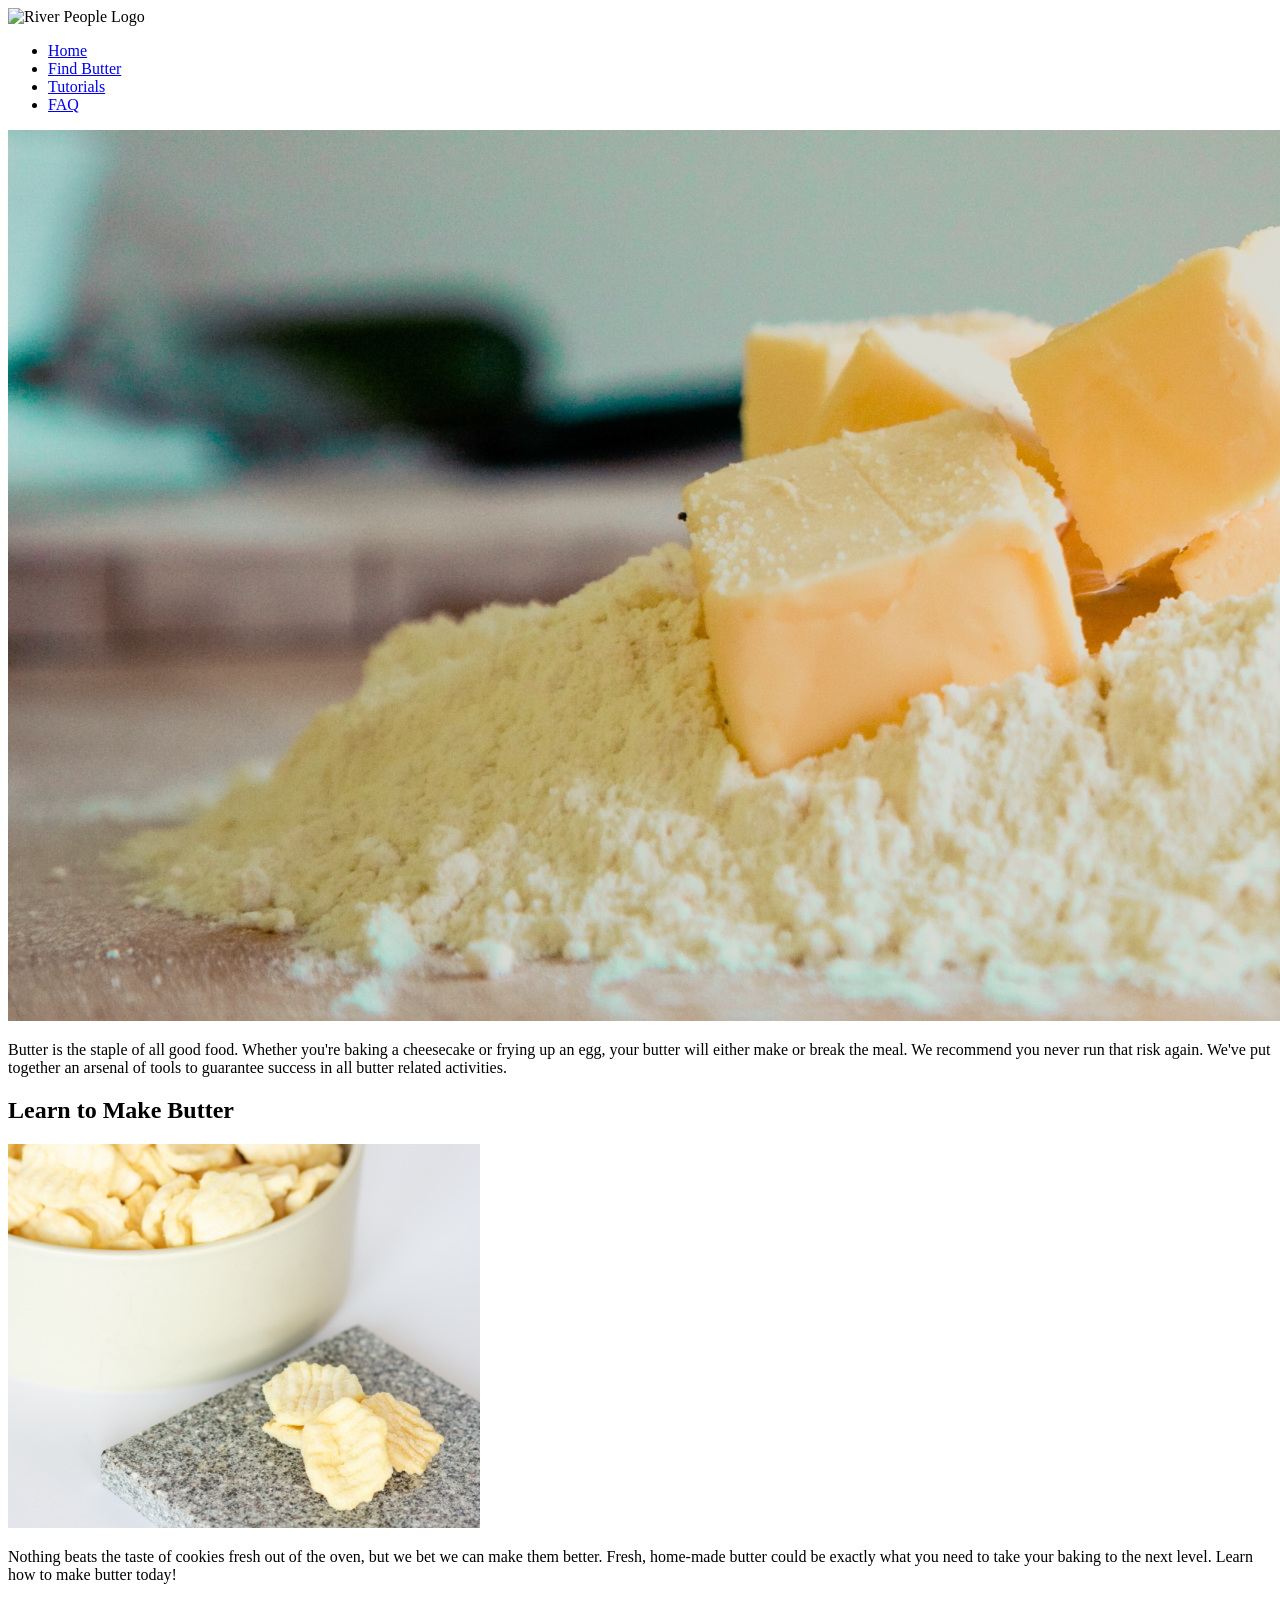
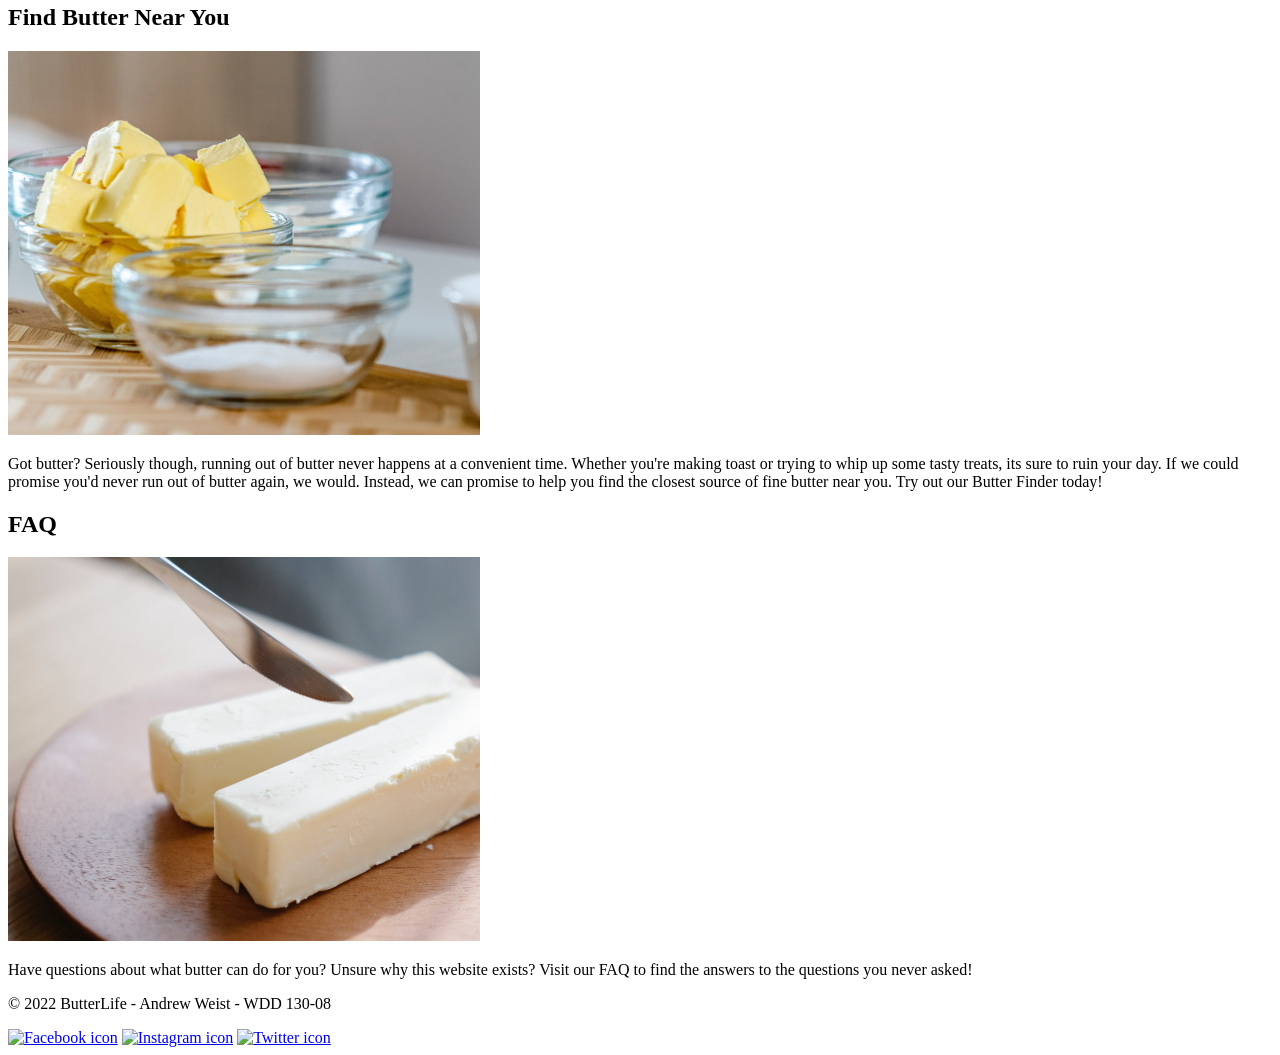
==== index.html @ 4421dde0 "HTML for main pages" ====
<!DOCTYPE html>
<html lang="en">
  <head>
    <title>ButterLife | Home</title>
    <meta charset="utf-8" />
    <meta name="viewport" content="width=device-width, initial-scale=1" />
    <!--<link rel="stylesheet" href="styles.css" />-->
  </head>

  <body>
    <div id="content">
      <header>
        <div class="logo-box">
          <img class="logo" src="Images/logo.svg" alt="River People Logo" />
        </div>
        <nav>
          <ul>
            <li><a href="index.html">Home</a></li>
            <li><a href="butter-tool.html">Find Butter</a></li>
            <li><a href="tutorials.html">Tutorials</a></li>
            <li><a href="faq.html">FAQ</a></li>
          </ul>
        </nav>
      </header>
      <main>
        <div class="banner">
          <img
            src="images/butter-baking-1.jpg"
            alt="Slices of butter on top of flour"
          />
        </div>
        <div class="home-grid">
          <p class="home-para-1">
            Butter is the staple of all good food. Whether you're baking a
            cheesecake or frying up an egg, your butter will either make or
            break the meal. We recommend you never run that risk again. We've
            put together an arsenal of tools to guarantee success in all butter
            related activities.
          </p>
          <h2>Learn to Make Butter</h2>
          <img src="images/butter-curls-1.jpg" alt="Curls of butter in a bowl with a few on a granite piece" />
          <p>
            Nothing beats the taste of cookies fresh out of the oven, but we bet
            we can make them better. Fresh, home-made butter could be exactly
            what you need to take your baking to the next level. Learn how to
            make butter today!
          </p>
          <h2>Find Butter Near You</h2>
          <img src="images/butter-baking-3.jpg" alt="Butter in a bowl with another bowl with sugar in front" />
          <p>
            Got butter? Seriously though, running out of butter never happens at
            a convenient time. Whether you're making toast or trying to whip up
            some tasty treats, its sure to ruin your day. If we could promise
            you'd never run out of butter again, we would. Instead, we can
            promise to help you find the closest source of fine butter near you.
            Try out our Butter Finder today!
          </p>
          <h2>FAQ</h2>
          <img src="images/butter-2.jpg" alt="Sticks of butter with a butter knife above them." />
          <p>
            Have questions about what butter can do for you? Unsure why this
            website exists? Visit our FAQ to find the answers to the questions
            you never asked!
          </p>
        </div>
      </main>
      <footer>
        <div class="footer">
          <p id="copyright">© 2022 ButterLife - Andrew Weist - WDD 130-08</p>
          <div class="social">
            <a href="https://www.facebook.com"
              ><img
                class="socialIMG"
                src="Images/social-icons/facebook-blue.png"
                alt="Facebook icon"
            /></a>
            <a href="https://www.instagram.com"
              ><img
                class="socialIMG"
                src="Images/social-icons/instagram-color.png"
                alt="Instagram icon"
            /></a>
            <a href="https://www.twitter.com"
              ><img
                class="socialIMG"
                src="Images/social-icons/twitter-circle.png"
                alt="Twitter icon"
            /></a>
          </div>
        </div>
      </footer>
    </div>
  </body>
</html>
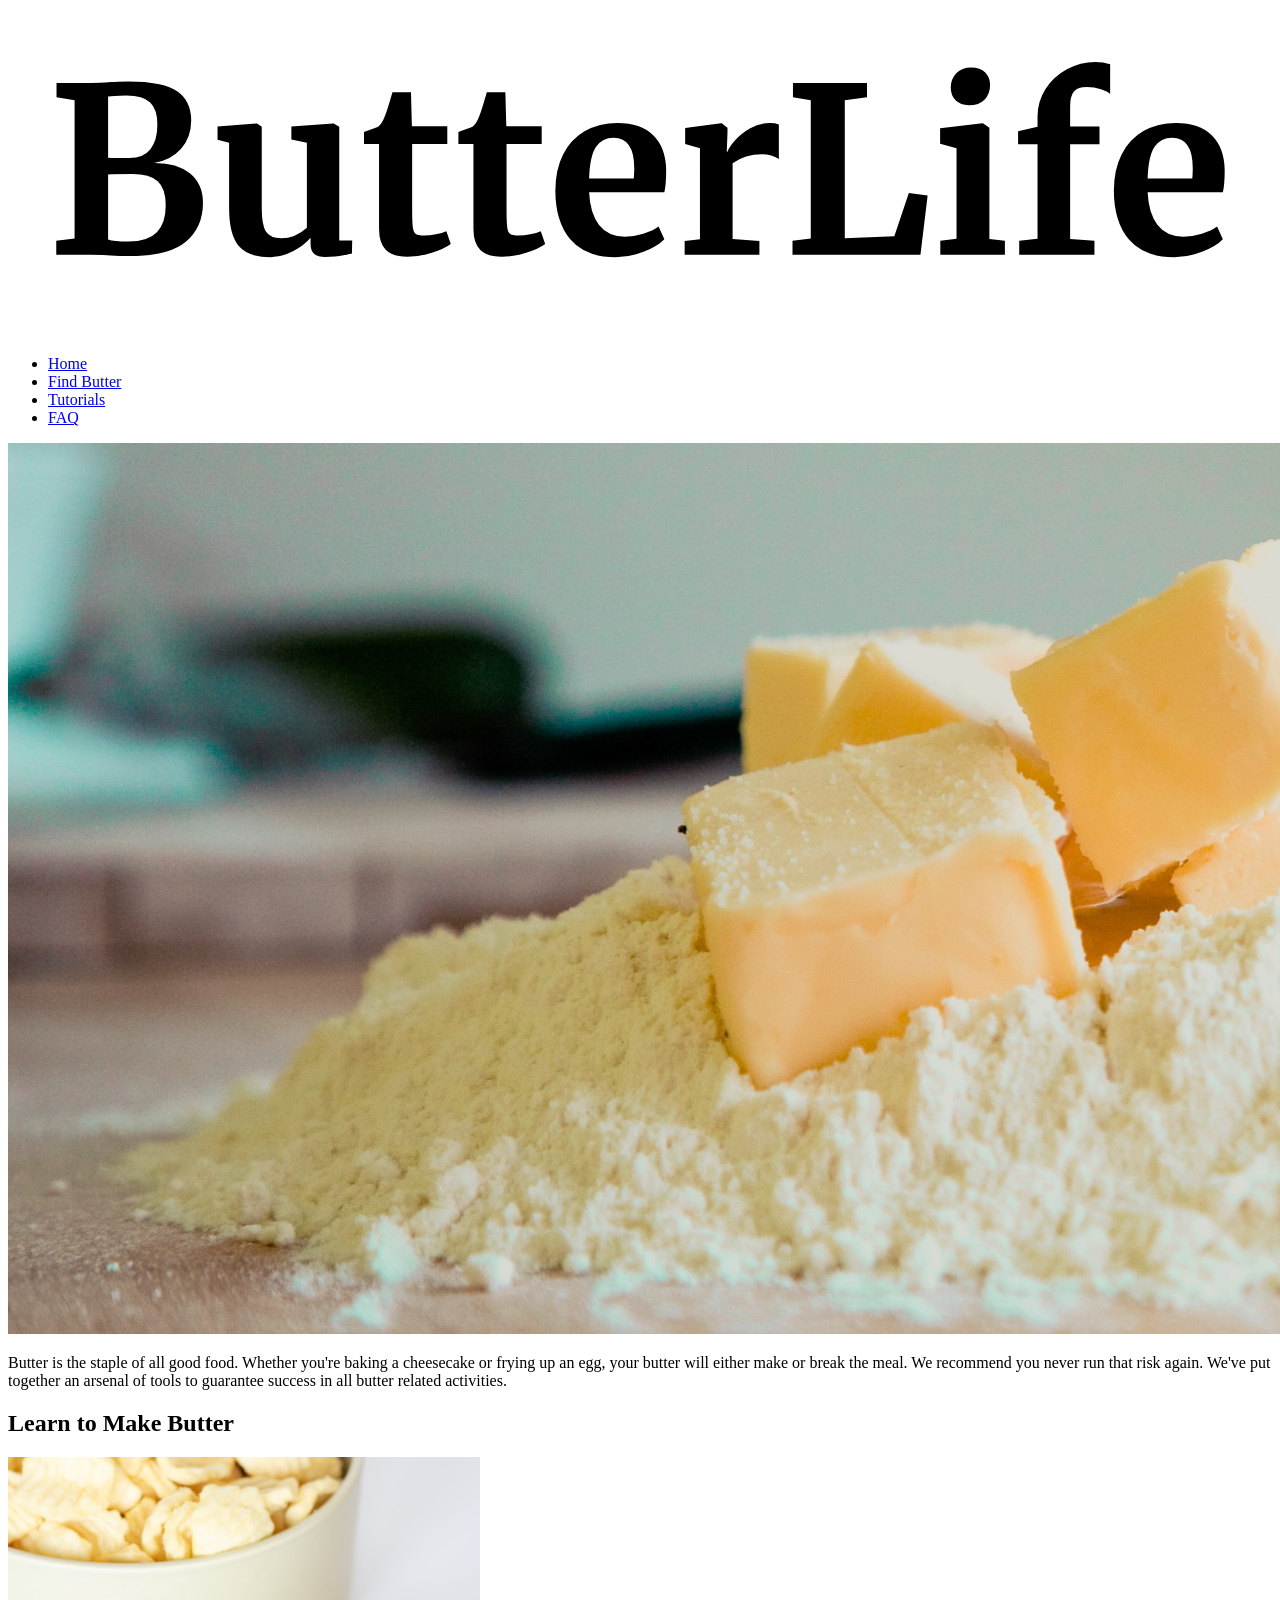
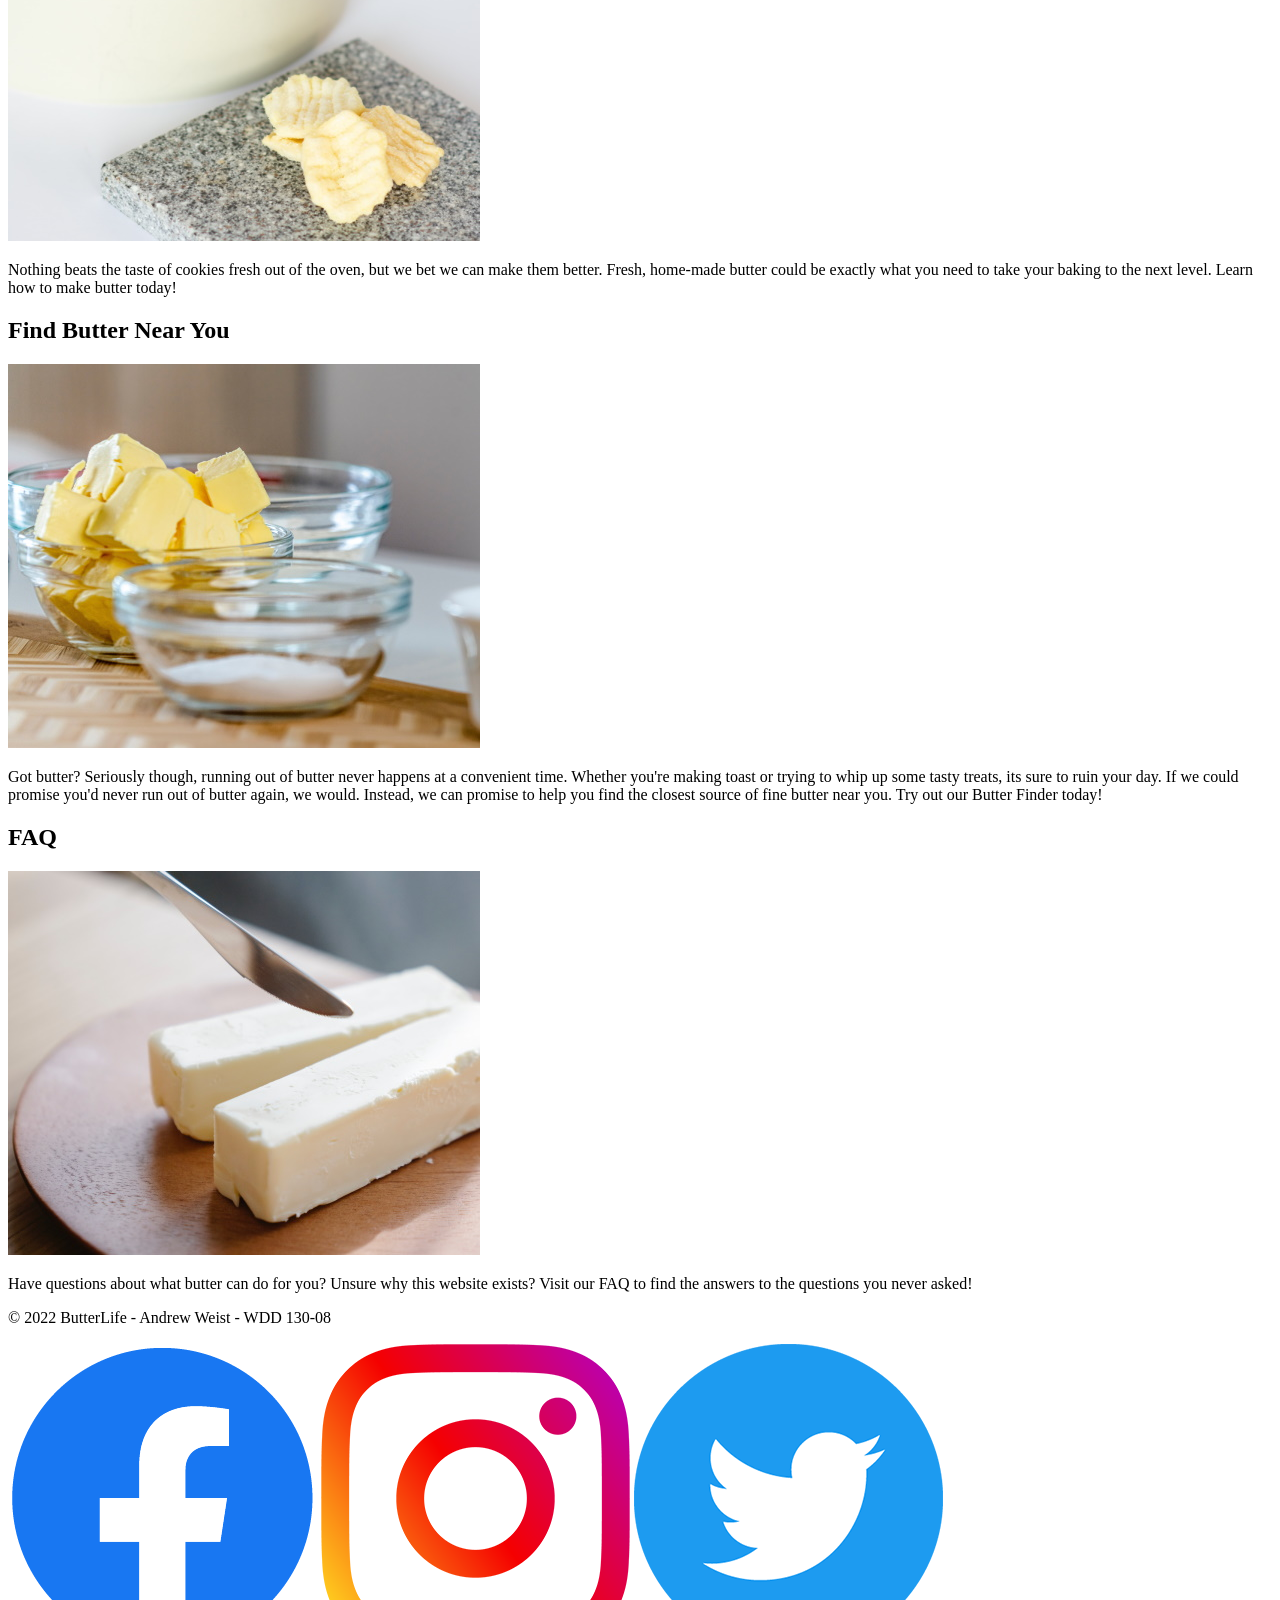
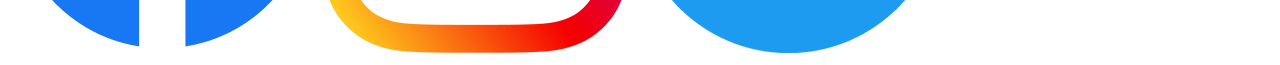
==== commit bcdd04fe: "fix images being caps" ====
--- a/index.html
+++ b/index.html
@@ -11,7 +11,7 @@
     <div id="content">
       <header>
         <div class="logo-box">
-          <img class="logo" src="Images/logo.svg" alt="River People Logo" />
+          <img class="logo" src="images/logo.svg" alt="River People Logo" />
         </div>
         <nav>
           <ul>
@@ -71,19 +71,19 @@
             <a href="https://www.facebook.com"
               ><img
                 class="socialIMG"
-                src="Images/social-icons/facebook-blue.png"
+                src="images/social-icons/facebook-blue.png"
                 alt="Facebook icon"
             /></a>
             <a href="https://www.instagram.com"
               ><img
                 class="socialIMG"
-                src="Images/social-icons/instagram-color.png"
+                src="images/social-icons/instagram-color.png"
                 alt="Instagram icon"
             /></a>
             <a href="https://www.twitter.com"
               ><img
                 class="socialIMG"
-                src="Images/social-icons/twitter-circle.png"
+                src="images/social-icons/twitter-circle.png"
                 alt="Twitter icon"
             /></a>
           </div>
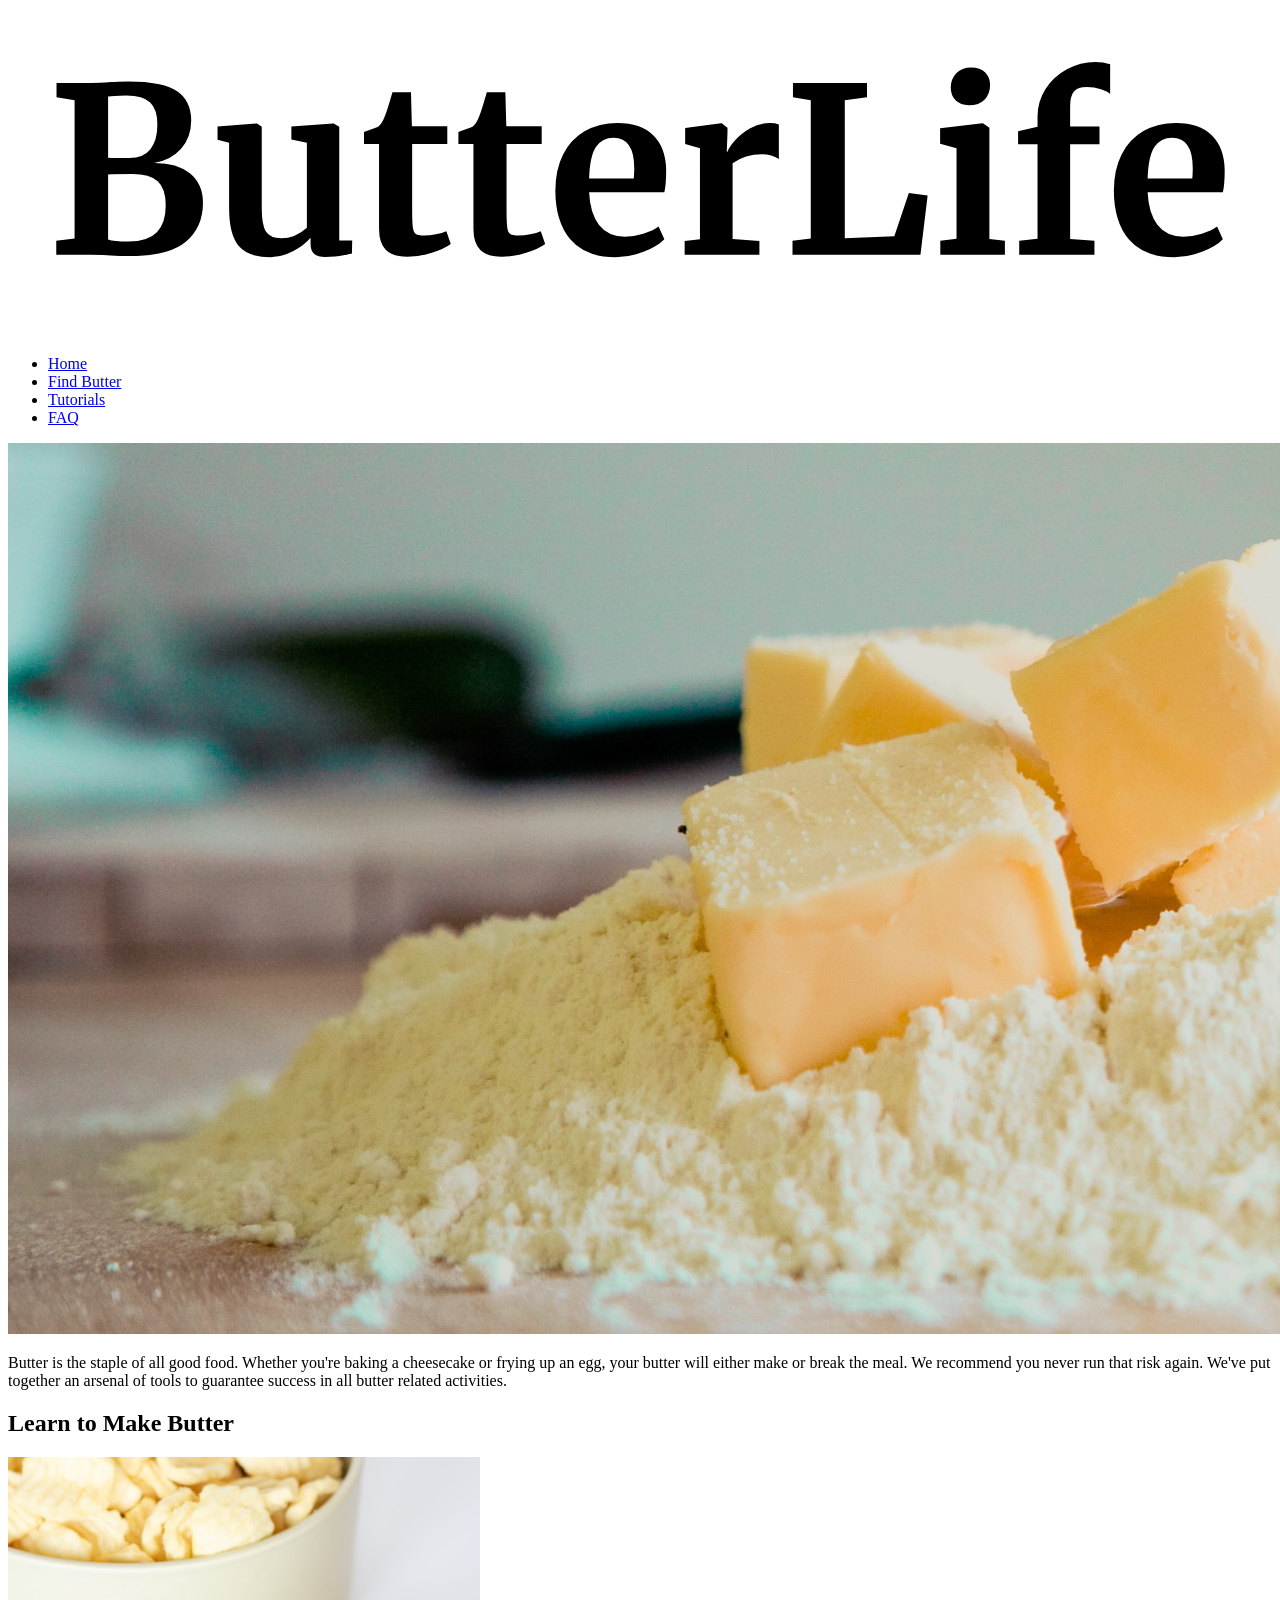
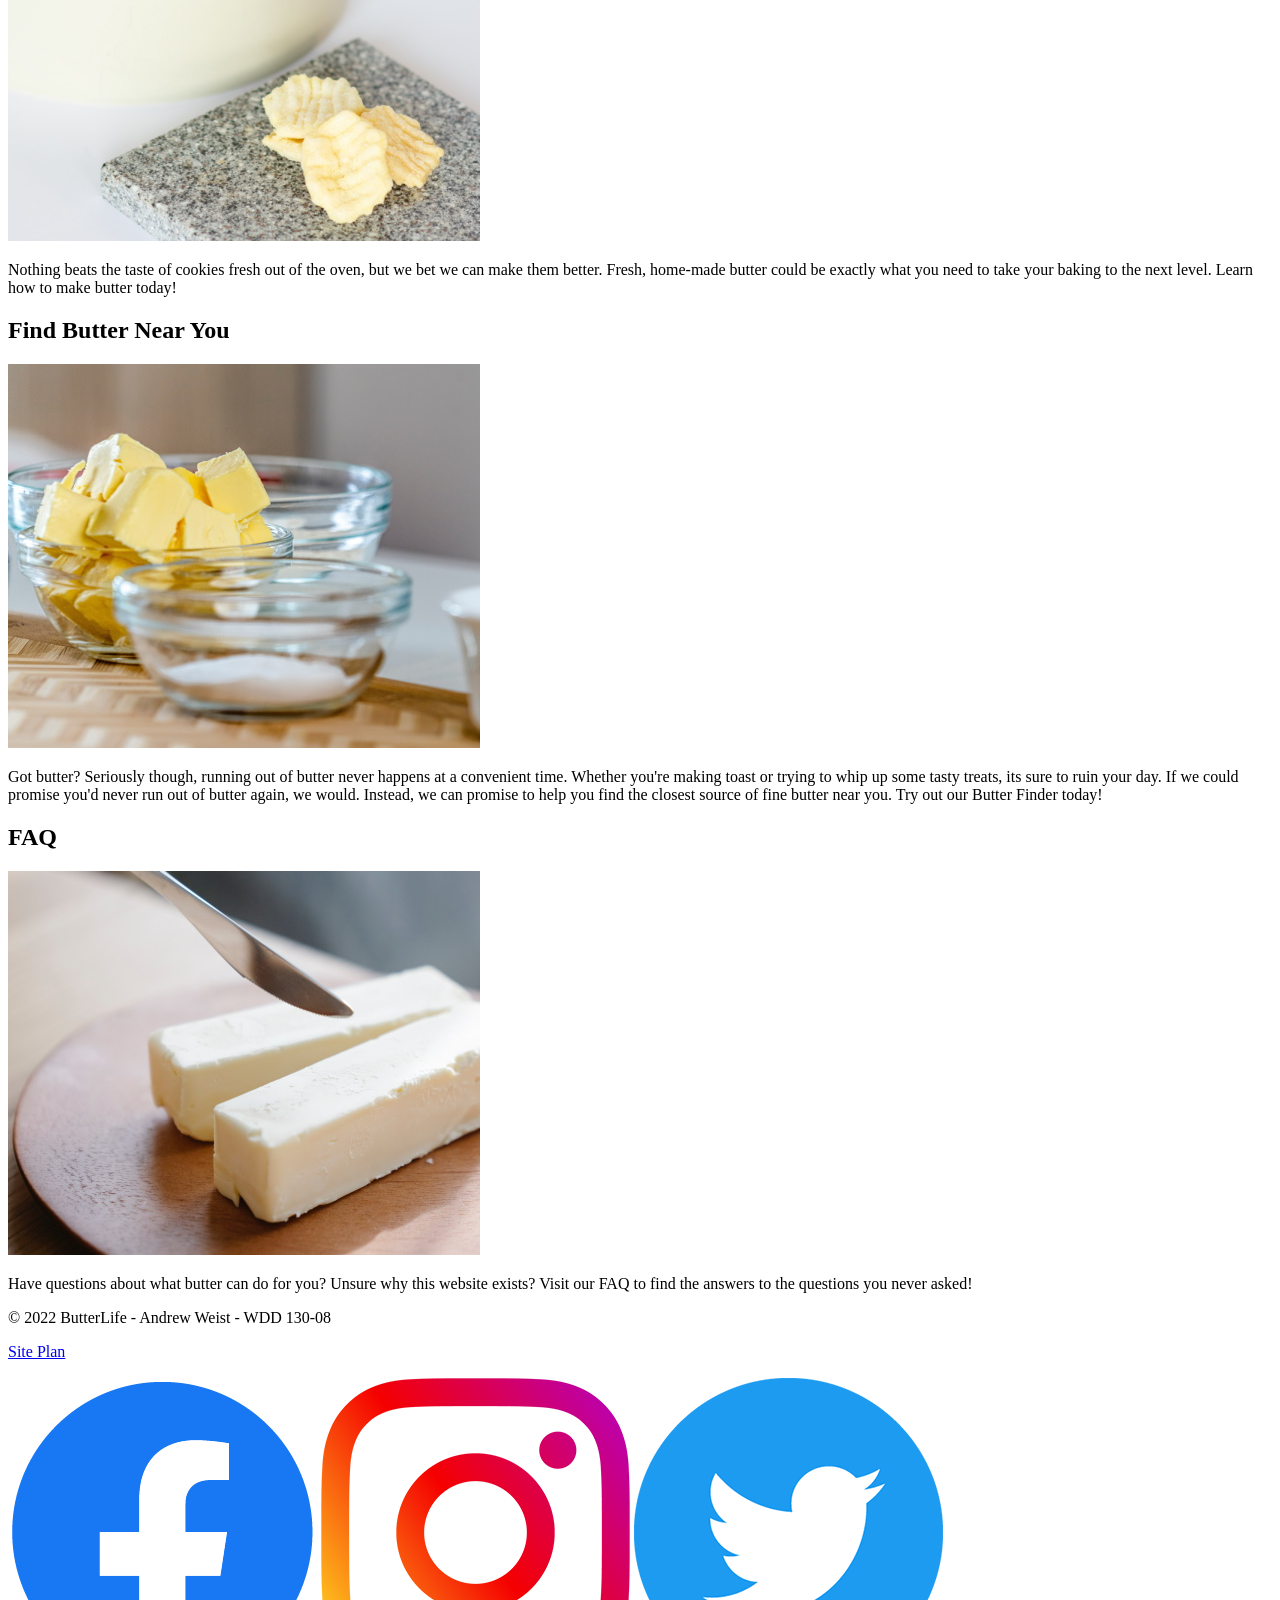
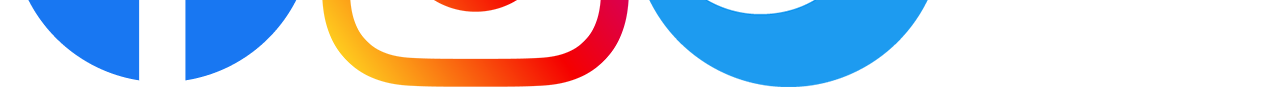
==== commit a8a9d21d: "Site plan link in home footer" ====
--- a/index.html
+++ b/index.html
@@ -67,6 +67,7 @@
       <footer>
         <div class="footer">
           <p id="copyright">© 2022 ButterLife - Andrew Weist - WDD 130-08</p>
+          <a href="site-plan.html"><p>Site Plan</p></a>
           <div class="social">
             <a href="https://www.facebook.com"
               ><img
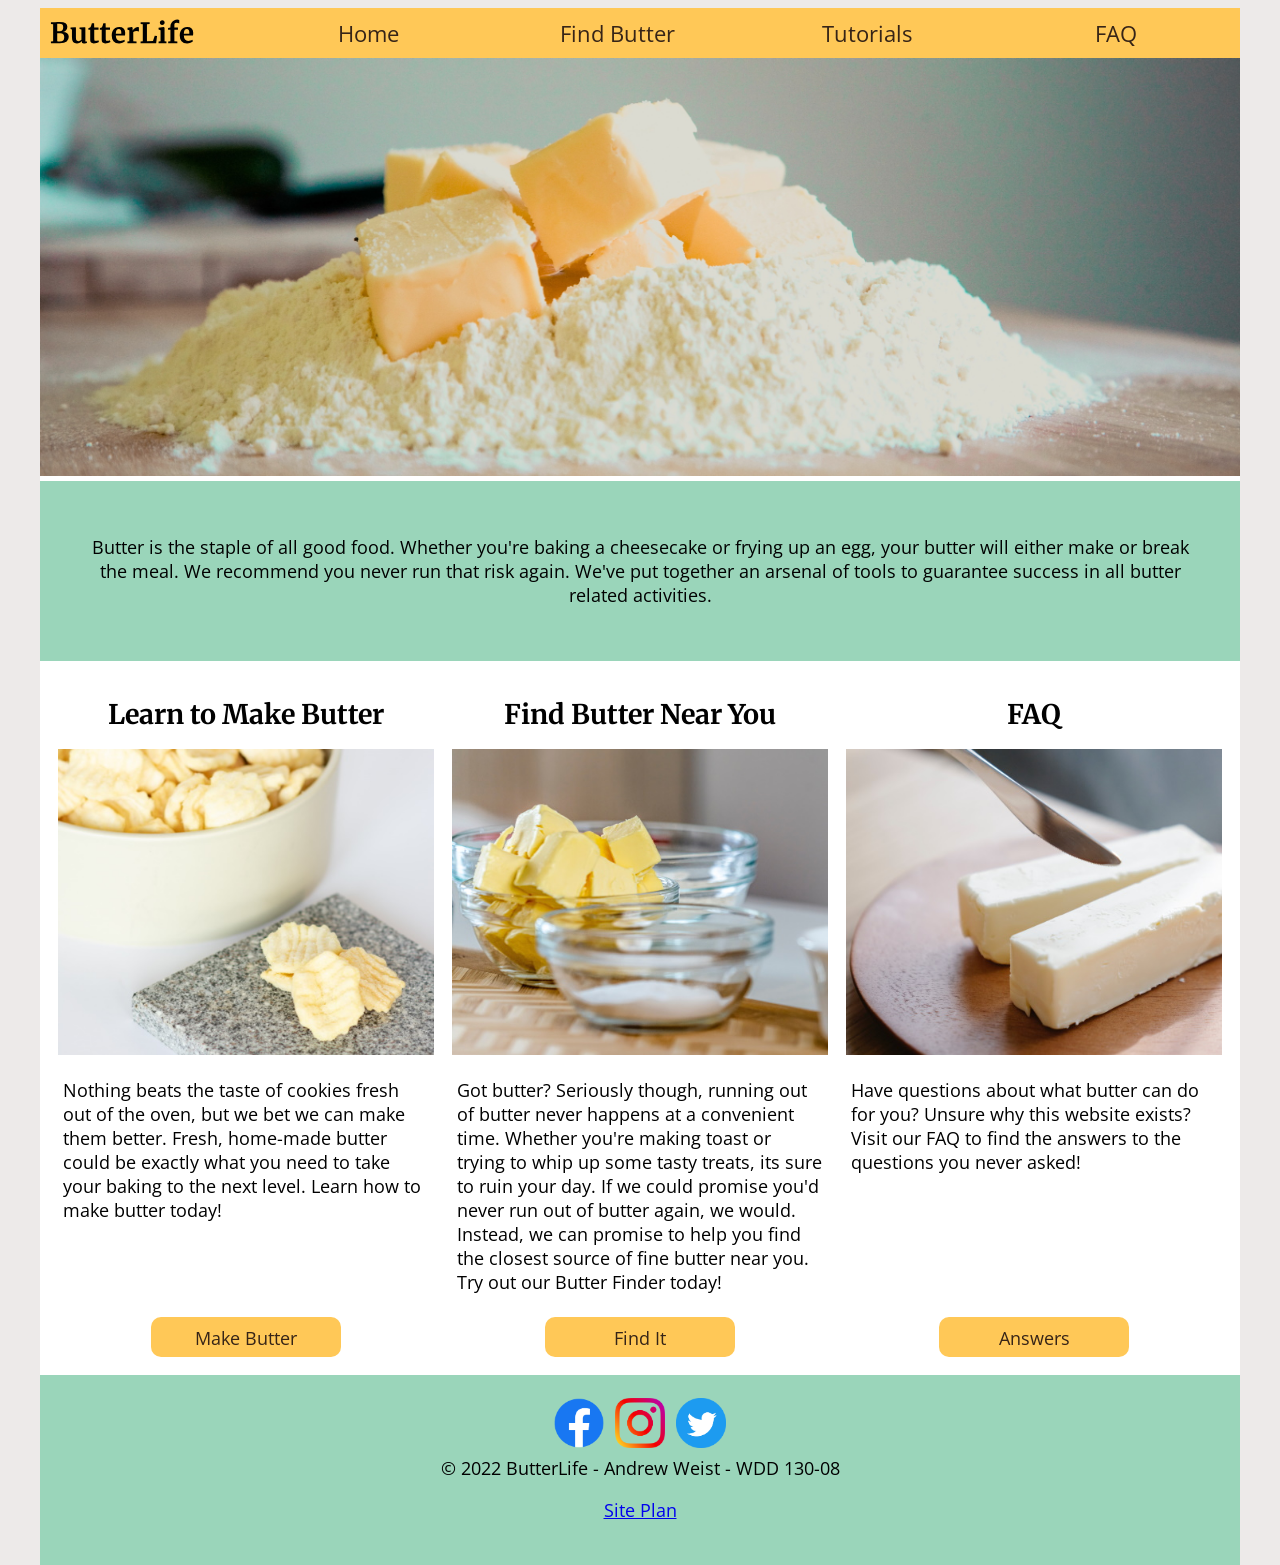
==== commit 75a9fc09: "footer design and css for index.html" ====
--- a/index.html
+++ b/index.html
@@ -4,14 +4,14 @@
     <title>ButterLife | Home</title>
     <meta charset="utf-8" />
     <meta name="viewport" content="width=device-width, initial-scale=1" />
-    <!--<link rel="stylesheet" href="styles.css" />-->
+    <link rel="stylesheet" href="style.css" />
   </head>
 
   <body>
     <div id="content">
       <header>
         <div class="logo-box">
-          <img class="logo" src="images/logo.svg" alt="River People Logo" />
+          <a href="index.html"><img class="logo" src="images/logo.svg" alt="River People Logo" /></a>
         </div>
         <nav>
           <ul>
@@ -29,25 +29,26 @@
             alt="Slices of butter on top of flour"
           />
         </div>
-        <div class="home-grid">
+        <div class="home-hook"><p class="home-para-1">
+          Butter is the staple of all good food. Whether you're baking a
+          cheesecake or frying up an egg, your butter will either make or
+          break the meal. We recommend you never run that risk again. We've
+          put together an arsenal of tools to guarantee success in all butter
+          related activities.
+        </p></div>
+        <div class="home-grid">          
+          <h2 class="home-head-1">Learn to Make Butter</h2>
+          <img class="home-img-1" src="images/butter-curls-1.jpg" alt="Curls of butter in a bowl with a few on a granite piece" />
           <p class="home-para-1">
-            Butter is the staple of all good food. Whether you're baking a
-            cheesecake or frying up an egg, your butter will either make or
-            break the meal. We recommend you never run that risk again. We've
-            put together an arsenal of tools to guarantee success in all butter
-            related activities.
-          </p>
-          <h2>Learn to Make Butter</h2>
-          <img src="images/butter-curls-1.jpg" alt="Curls of butter in a bowl with a few on a granite piece" />
-          <p>
             Nothing beats the taste of cookies fresh out of the oven, but we bet
             we can make them better. Fresh, home-made butter could be exactly
             what you need to take your baking to the next level. Learn how to
             make butter today!
           </p>
-          <h2>Find Butter Near You</h2>
-          <img src="images/butter-baking-3.jpg" alt="Butter in a bowl with another bowl with sugar in front" />
-          <p>
+          <a href="tutorials.html" class="home-button-1"><p>Make Butter</p></a>
+          <h2 class="home-head-2">Find Butter Near You</h2>
+          <img class="home-img-2" src="images/butter-baking-3.jpg" alt="Butter in a bowl with another bowl with sugar in front" />
+          <p class="home-para-2">
             Got butter? Seriously though, running out of butter never happens at
             a convenient time. Whether you're making toast or trying to whip up
             some tasty treats, its sure to ruin your day. If we could promise
@@ -55,19 +56,19 @@
             promise to help you find the closest source of fine butter near you.
             Try out our Butter Finder today!
           </p>
-          <h2>FAQ</h2>
-          <img src="images/butter-2.jpg" alt="Sticks of butter with a butter knife above them." />
-          <p>
+          <a href="butter-tool.html" class="home-button-2"><p>Find It</p></a>
+          <h2 class="home-head-3">FAQ</h2>
+          <img class="home-img-3" src="images/butter-2.jpg" alt="Sticks of butter with a butter knife above them." />
+          <p class="home-para-3">
             Have questions about what butter can do for you? Unsure why this
             website exists? Visit our FAQ to find the answers to the questions
             you never asked!
           </p>
+          <a href="faq.html" class="home-button-3"><p>Answers</p></a>
         </div>
       </main>
       <footer>
         <div class="footer">
-          <p id="copyright">© 2022 ButterLife - Andrew Weist - WDD 130-08</p>
-          <a href="site-plan.html"><p>Site Plan</p></a>
           <div class="social">
             <a href="https://www.facebook.com"
               ><img
@@ -88,6 +89,8 @@
                 alt="Twitter icon"
             /></a>
           </div>
+          <p id="copyright">© 2022 ButterLife - Andrew Weist - WDD 130-08</p>
+          <a href="site-plan.html"><p>Site Plan</p></a>
         </div>
       </footer>
     </div>
--- a/style.css
+++ b/style.css
@@ -0,0 +1,201 @@
+/* Fonts from Google Fonts - more at https://fonts.google.com */
+@import url("https://fonts.googleapis.com/css?family=Open+Sans:400,700");
+@import url("https://fonts.googleapis.com/css?family=Merriweather:400,700");
+
+h1,
+h2,
+h3,
+h4,
+h5 {
+  font-family: "Merriweather", serif;
+}
+
+#content {
+  max-width: 1200px;
+  margin: 0 auto;
+  background-color: white;
+}
+
+body {
+  background-color: white;
+  font-family: "Open Sans", sans-serif;
+  font-size: 18px;
+  background-color: #EDEAE9;
+  margin-bottom: 0;
+}
+
+img{
+  max-width: 100%;
+}
+
+/*Navigation*/
+.logo {
+  max-height: 40px;
+  float: left;
+  background-color: #ffc857;
+  padding: 5px;
+}
+nav a {
+  color: #362417;
+  text-decoration: none;
+  display: block;
+}
+
+nav li {
+  margin: auto;
+  width: 100%;
+  text-align: center;
+}
+
+nav ul {
+  display: grid;
+  grid-template-columns: repeat(4, minmax(6em, 1fr));
+  margin: 0;
+  height: 50px;
+  list-style: none;
+  font-family: "Open Sans", sans-serif;
+  font-size: 1.2em;
+  background-color: #ffc857;
+}
+
+nav a:hover{
+  background-color: #362417;
+  color: #ffc857;
+}
+
+/* Banner Image*/
+.banner {
+  max-width: 100%;
+  margin-bottom: 0;
+}
+
+
+/* Footer */
+.footer{
+  margin-bottom: 0;
+  padding: 20px;
+  background-color: #9AD5BA;
+  height: 150px;
+  text-align: center;
+}
+
+#copyright{
+  margin-top: auto;
+  margin-bottom: auto;
+}
+
+.socialIMG{
+  height: 50px;
+  padding: 3px;
+}
+
+
+/*Home Page*/
+.home-hook {
+  background-color: #9AD5BA;
+  text-align: center;
+  padding: 2em;
+}
+
+.home-grid {
+  display: grid;
+  grid-template-columns: repeat(3, 1fr);
+  align-items: start;
+  margin-top: 0;
+  grid-gap: 1em;
+  padding: 1em;
+}
+
+.home-grid h2{
+  text-align: center;
+  background-color: white;
+  margin: 0;
+}
+
+.home-grid p{
+  padding: .3em;
+  margin: 0 auto auto;
+}
+
+.home-grid a{
+  width: 190px;
+  height: 40px;
+  color: #362417;
+  background-color: #ffc857;
+  border: 0;
+  border-radius: 10px;
+  font-size: 18px;
+  margin: 0 auto;
+  text-align: center;
+  text-decoration: none;
+  line-height: 30px;
+}
+
+.home-grid a:hover{
+  color: #ffc857;
+  background-color: #362417;
+}
+
+.home-grid img{
+  margin-top: 0;
+}
+
+.home-head-1 {
+  grid-column: 1;
+  grid-row: 2;
+}
+
+.home-head-2 {
+  grid-column: 2;
+  grid-row: 2;
+}
+
+.home-head-3 {
+  grid-column: 3;
+  grid-row: 2;
+}
+
+.home-img-1 {
+  grid-column: 1;
+  grid-row: 3;
+}
+
+.home-img-2 {
+  grid-column: 2;
+  grid-row: 3;
+}
+
+.home-img-3 {
+  grid-column: 3;
+  grid-row: 3;
+}
+
+.home-para-1 {
+  grid-column: 1;
+  grid-row: 4;
+}
+
+.home-para-2 {
+  grid-column: 2;
+  grid-row: 4;
+}
+
+.home-para-3 {
+  grid-column: 3;
+  grid-row: 4;
+}
+
+.home-button-1 {
+  grid-column: 1;
+  grid-row: 5;
+}
+
+.home-button-2 {
+  grid-column: 2;
+  grid-row: 5;
+}
+
+.home-button-3 {
+  grid-column: 3;
+  grid-row: 5;
+}
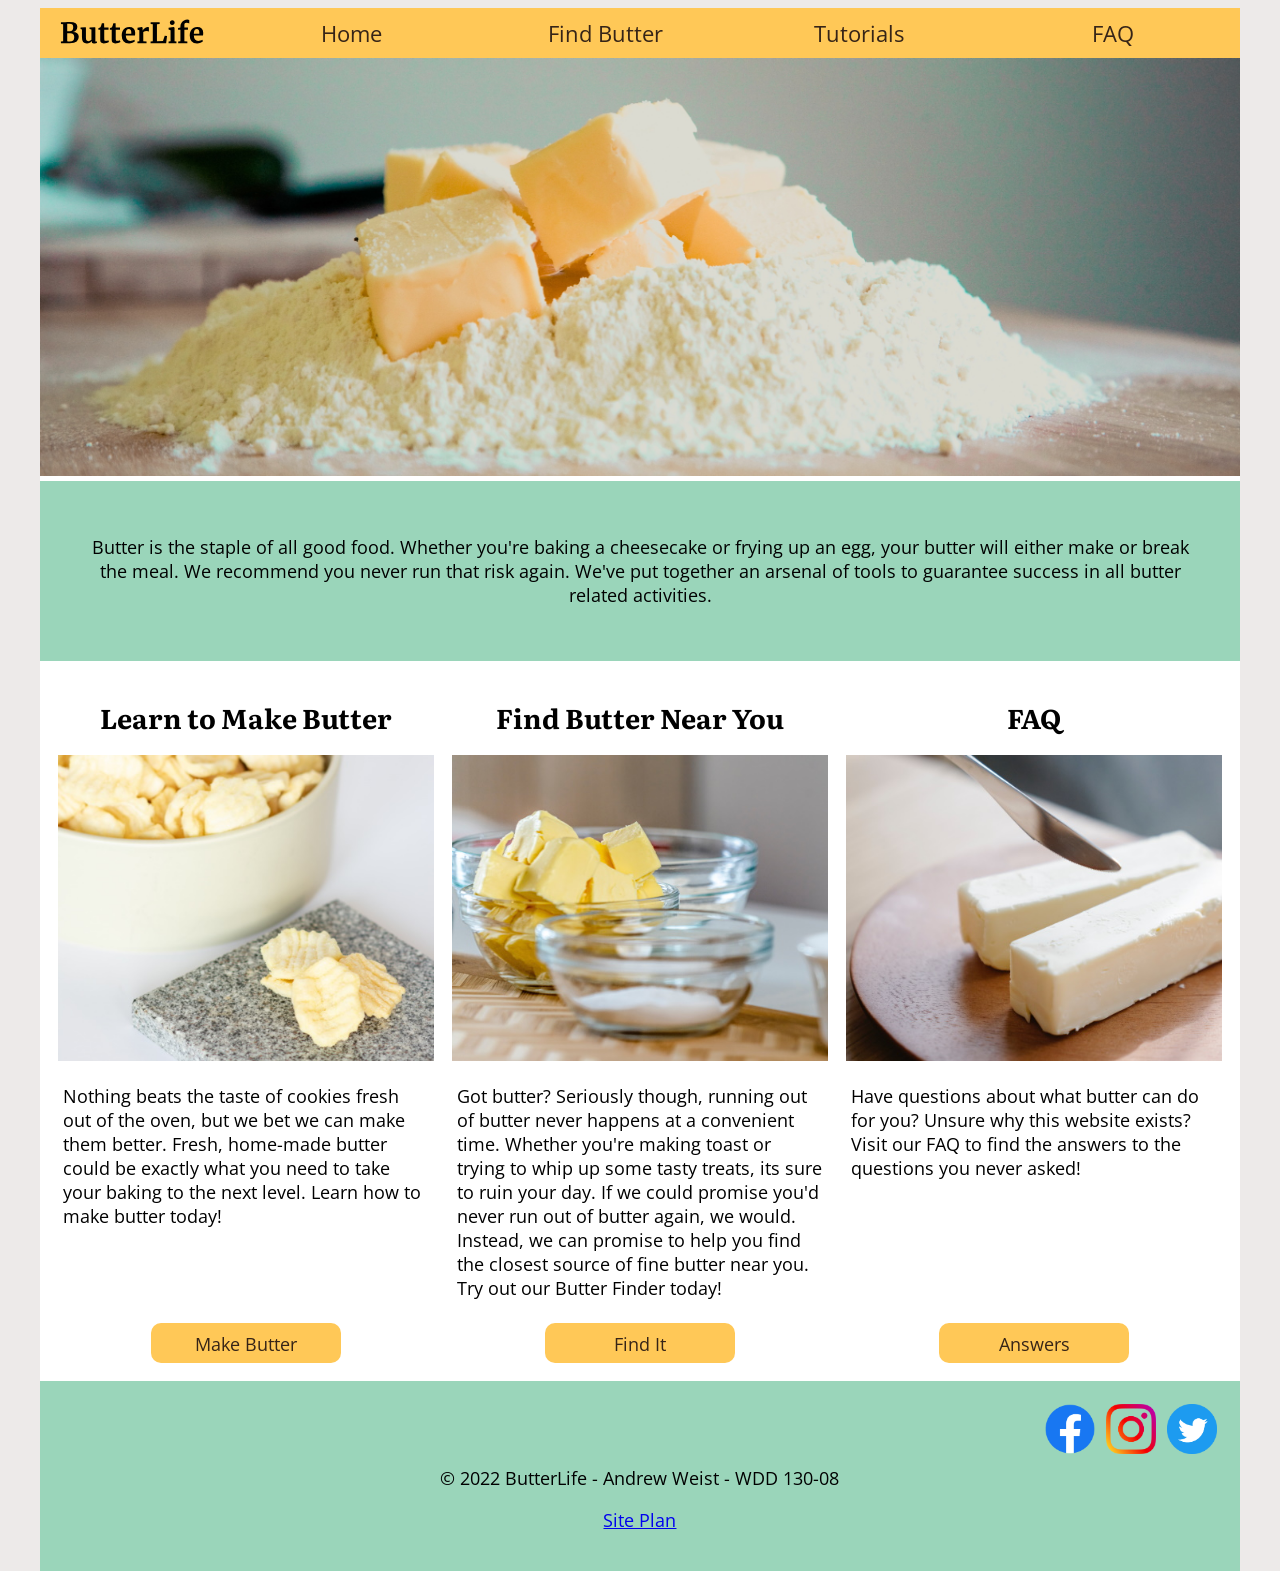
==== commit 265d4dbb: "CSS for FAQ anf make footer match siteplan" ====
--- a/index.html
+++ b/index.html
@@ -89,8 +89,8 @@
                 alt="Twitter icon"
             /></a>
           </div>
-          <p id="copyright">© 2022 ButterLife - Andrew Weist - WDD 130-08</p>
-          <a href="site-plan.html"><p>Site Plan</p></a>
+          <p class="copyright" id="copyright">© 2022 ButterLife - Andrew Weist - WDD 130-08</p>
+          <a class="sitePlan" href="site-plan.html"><p>Site Plan</p></a>
         </div>
       </footer>
     </div>
--- a/style.css
+++ b/style.css
@@ -1,13 +1,12 @@
 /* Fonts from Google Fonts - more at https://fonts.google.com */
-@import url("https://fonts.googleapis.com/css?family=Open+Sans:400,700");
-@import url("https://fonts.googleapis.com/css?family=Merriweather:400,700");
+@import url('https://fonts.googleapis.com/css2?family=Open+Sans:wght@450&family=Literata:wght@700&display=swap');
 
 h1,
 h2,
 h3,
 h4,
 h5 {
-  font-family: "Merriweather", serif;
+  font-family: 'Literata', serif;
 }
 
 #content {
@@ -20,11 +19,11 @@
   background-color: white;
   font-family: "Open Sans", sans-serif;
   font-size: 18px;
-  background-color: #EDEAE9;
+  background-color: #edeae9;
   margin-bottom: 0;
 }
 
-img{
+img {
   max-width: 100%;
 }
 
@@ -33,11 +32,12 @@
   max-height: 40px;
   float: left;
   background-color: #ffc857;
-  padding: 5px;
+  padding: 5.01px 15px;
 }
 nav a {
   color: #362417;
   text-decoration: none;
+  padding: 11px;
   display: block;
 }
 
@@ -56,9 +56,10 @@
   font-family: "Open Sans", sans-serif;
   font-size: 1.2em;
   background-color: #ffc857;
-}
-
-nav a:hover{
+  padding: 0;
+}
+
+nav a:hover {
   background-color: #362417;
   color: #ffc857;
 }
@@ -69,30 +70,46 @@
   margin-bottom: 0;
 }
 
-
 /* Footer */
-.footer{
+.footer {
   margin-bottom: 0;
   padding: 20px;
-  background-color: #9AD5BA;
+  background-color: #9ad5ba;
   height: 150px;
   text-align: center;
-}
-
-#copyright{
+  display: grid;
+  grid-template-columns: 1fr 1fr 1fr;
+}
+
+.copyright {
   margin-top: auto;
+  margin-bottom: 0;
+  grid-column: 1/4;
+  grid-row: 2;
+}
+
+.sitePlan{
   margin-bottom: auto;
-}
-
-.socialIMG{
+  margin-top: 0;
+  grid-column: 1/4;
+  grid-row: 3;
+}
+
+.social{
+  grid-column: 3;
+  grid-row: 1;
+  margin-left: auto;
+}
+
+
+.socialIMG {
   height: 50px;
   padding: 3px;
 }
 
-
 /*Home Page*/
 .home-hook {
-  background-color: #9AD5BA;
+  background-color: #9ad5ba;
   text-align: center;
   padding: 2em;
 }
@@ -106,18 +123,18 @@
   padding: 1em;
 }
 
-.home-grid h2{
+.home-grid h2 {
   text-align: center;
   background-color: white;
   margin: 0;
 }
 
-.home-grid p{
-  padding: .3em;
+.home-grid p {
+  padding: 0.3em;
   margin: 0 auto auto;
 }
 
-.home-grid a{
+.home-grid a {
   width: 190px;
   height: 40px;
   color: #362417;
@@ -131,12 +148,12 @@
   line-height: 30px;
 }
 
-.home-grid a:hover{
+.home-grid a:active {
   color: #ffc857;
   background-color: #362417;
 }
 
-.home-grid img{
+.home-grid img {
   margin-top: 0;
 }
 
@@ -198,4 +215,100 @@
 .home-button-3 {
   grid-column: 3;
   grid-row: 5;
+}
+
+/*Tutorials page*/
+
+.tutorials-grid h2 {
+  padding-left: 20px;
+}
+
+/*Butter Tool*/
+.butter-tool-grid {
+  display: grid;
+  grid-template-columns: 1fr 2fr;
+  grid-gap: 1em;
+  padding: 1em;
+}
+
+.butter-tool-deco-box {
+  grid-column: 1;
+  padding: 1em;
+  background-color: #efefef;
+  border-radius: 10px;
+}
+
+.butter-tool-form {
+  grid-column: 2;
+  border: 3px solid #888;
+  border-radius: 10px;
+}
+
+.butter-tool-form ul {
+  list-style-type: none;
+}
+
+input {
+  border-radius: 3px;
+  border: 2px solid #888;
+  width: 100%;
+}
+
+.butter-tool-form-grid {
+  display: grid;
+  grid-template-columns: 1fr 1fr;
+  grid-gap: 1em;
+  padding: 1em;
+}
+
+.butter-tool-form-5 {
+  grid-column: 1;
+  margin: 0 auto 0 0;
+}
+
+.butter-tool-form-5 input {
+  width: auto;
+}
+
+.butter-tool-form-grid .button {
+  grid-column: 1/3;
+  grid-row: 5;
+  margin: 0 auto;
+}
+
+.butter-tool-form-grid .button button{
+  padding: 3px 10px;
+  border: 2px solid #888;
+  border-radius: 3px ;
+}
+
+.butter-tool-form-grid .button button:active{
+  border-color: black;
+}
+
+.butter-tool-form-0 {
+  grid-column: 1/3;
+  grid-row: 1;
+}
+
+/*FAQ*/
+
+.faq-content{
+  padding: 1em;
+  padding-top: 0;
+}
+
+.faq-head{
+  /*border-bottom: 10px solid #9ad5ba;*/
+  max-width: 65%;
+  min-width: fit-content;
+}
+
+.faq-question{
+  margin: 1em 1em .5em 1em;
+  border-bottom: 3px solid #362417;
+}
+
+.faq-answer{
+  margin: 0 3em 2em 3em ;
 }
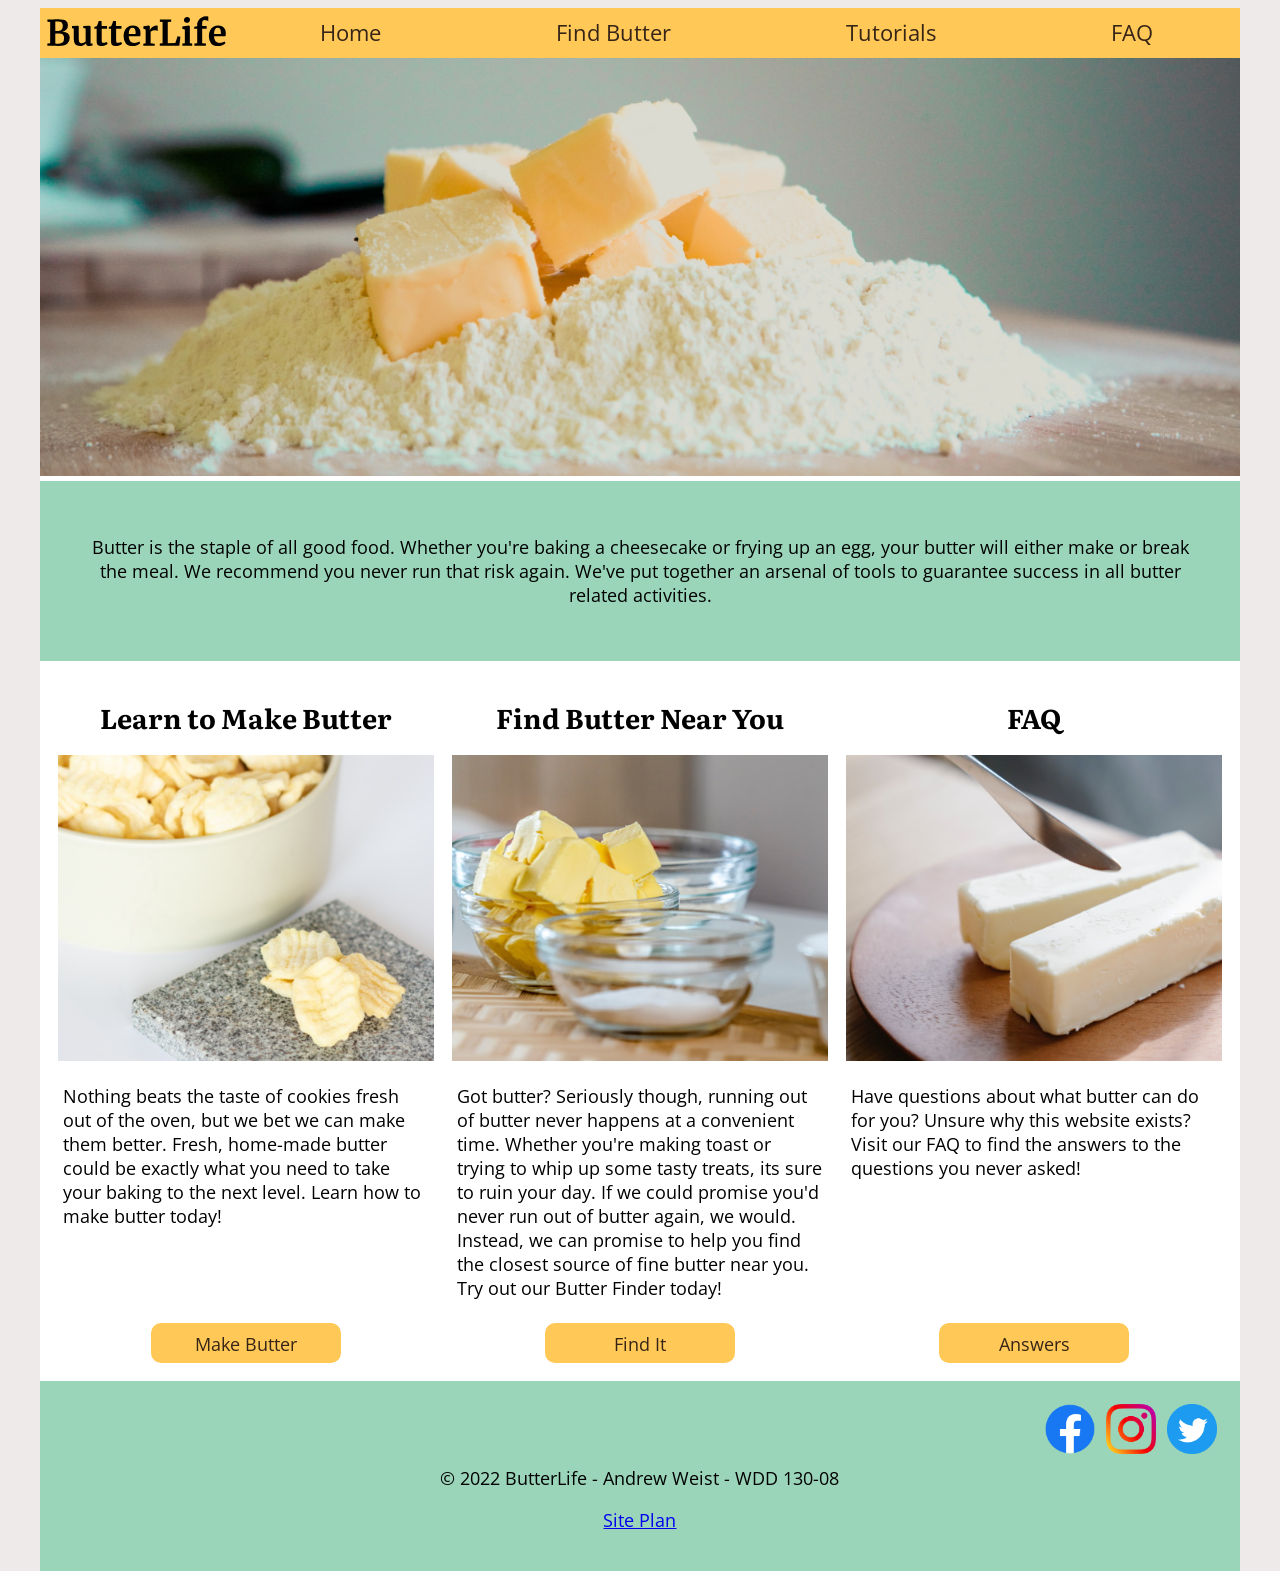
==== commit ebe1d180: "rework navigation to support mobile better" ====
--- a/index.html
+++ b/index.html
@@ -1,98 +1,93 @@
 <!DOCTYPE html>
 <html lang="en">
-  <head>
-    <title>ButterLife | Home</title>
-    <meta charset="utf-8" />
-    <meta name="viewport" content="width=device-width, initial-scale=1" />
-    <link rel="stylesheet" href="style.css" />
-  </head>
 
-  <body>
-    <div id="content">
-      <header>
-        <div class="logo-box">
-          <a href="index.html"><img class="logo" src="images/logo.svg" alt="River People Logo" /></a>
-        </div>
-        <nav>
-          <ul>
-            <li><a href="index.html">Home</a></li>
-            <li><a href="butter-tool.html">Find Butter</a></li>
-            <li><a href="tutorials.html">Tutorials</a></li>
-            <li><a href="faq.html">FAQ</a></li>
-          </ul>
-        </nav>
-      </header>
-      <main>
-        <div class="banner">
-          <img
-            src="images/butter-baking-1.jpg"
-            alt="Slices of butter on top of flour"
-          />
-        </div>
-        <div class="home-hook"><p class="home-para-1">
+<head>
+  <title>ButterLife | Home</title>
+  <meta charset="utf-8" />
+  <meta name="viewport" content="width=device-width, initial-scale=1" />
+  <link rel="stylesheet" href="style.css" />
+</head>
+
+<body>
+  <div id="content">
+    <header>
+      <a href="index.html"><img class="logo" src="images/logo.svg" alt="Butter Life Logo" /></a>
+      <nav>
+        <a href="index.html">Home</a>
+        <a href="butter-tool.html">Find Butter</a>
+        <a href="tutorials.html">Tutorials</a>
+        <a href="faq.html">FAQ</a>
+      </nav>
+    </header>
+    <main>
+      <div class="banner">
+        <img src="images/butter-baking-1.jpg" alt="Slices of butter on top of flour" />
+      </div>
+      <div class="home-hook">
+        <p class="home-para-1">
           Butter is the staple of all good food. Whether you're baking a
           cheesecake or frying up an egg, your butter will either make or
           break the meal. We recommend you never run that risk again. We've
           put together an arsenal of tools to guarantee success in all butter
           related activities.
-        </p></div>
-        <div class="home-grid">          
-          <h2 class="home-head-1">Learn to Make Butter</h2>
-          <img class="home-img-1" src="images/butter-curls-1.jpg" alt="Curls of butter in a bowl with a few on a granite piece" />
-          <p class="home-para-1">
-            Nothing beats the taste of cookies fresh out of the oven, but we bet
-            we can make them better. Fresh, home-made butter could be exactly
-            what you need to take your baking to the next level. Learn how to
-            make butter today!
-          </p>
-          <a href="tutorials.html" class="home-button-1"><p>Make Butter</p></a>
-          <h2 class="home-head-2">Find Butter Near You</h2>
-          <img class="home-img-2" src="images/butter-baking-3.jpg" alt="Butter in a bowl with another bowl with sugar in front" />
-          <p class="home-para-2">
-            Got butter? Seriously though, running out of butter never happens at
-            a convenient time. Whether you're making toast or trying to whip up
-            some tasty treats, its sure to ruin your day. If we could promise
-            you'd never run out of butter again, we would. Instead, we can
-            promise to help you find the closest source of fine butter near you.
-            Try out our Butter Finder today!
-          </p>
-          <a href="butter-tool.html" class="home-button-2"><p>Find It</p></a>
-          <h2 class="home-head-3">FAQ</h2>
-          <img class="home-img-3" src="images/butter-2.jpg" alt="Sticks of butter with a butter knife above them." />
-          <p class="home-para-3">
-            Have questions about what butter can do for you? Unsure why this
-            website exists? Visit our FAQ to find the answers to the questions
-            you never asked!
-          </p>
-          <a href="faq.html" class="home-button-3"><p>Answers</p></a>
+        </p>
+      </div>
+      <div class="home-grid">
+        <h2 class="home-head-1">Learn to Make Butter</h2>
+        <img class="home-img-1" src="images/butter-curls-1.jpg"
+          alt="Curls of butter in a bowl with a few on a granite piece" />
+        <p class="home-para-1">
+          Nothing beats the taste of cookies fresh out of the oven, but we bet
+          we can make them better. Fresh, home-made butter could be exactly
+          what you need to take your baking to the next level. Learn how to
+          make butter today!
+        </p>
+        <a href="tutorials.html" class="home-button-1">
+          <p>Make Butter</p>
+        </a>
+        <h2 class="home-head-2">Find Butter Near You</h2>
+        <img class="home-img-2" src="images/butter-baking-3.jpg"
+          alt="Butter in a bowl with another bowl with sugar in front" />
+        <p class="home-para-2">
+          Got butter? Seriously though, running out of butter never happens at
+          a convenient time. Whether you're making toast or trying to whip up
+          some tasty treats, its sure to ruin your day. If we could promise
+          you'd never run out of butter again, we would. Instead, we can
+          promise to help you find the closest source of fine butter near you.
+          Try out our Butter Finder today!
+        </p>
+        <a href="butter-tool.html" class="home-button-2">
+          <p>Find It</p>
+        </a>
+        <h2 class="home-head-3">FAQ</h2>
+        <img class="home-img-3" src="images/butter-2.jpg" alt="Sticks of butter with a butter knife above them." />
+        <p class="home-para-3">
+          Have questions about what butter can do for you? Unsure why this
+          website exists? Visit our FAQ to find the answers to the questions
+          you never asked!
+        </p>
+        <a href="faq.html" class="home-button-3">
+          <p>Answers</p>
+        </a>
+      </div>
+    </main>
+    <footer>
+      <div class="footer">
+        <div class="social">
+          <a href="https://www.facebook.com"><img class="socialIMG" src="images/social-icons/facebook-blue.png"
+              alt="Facebook icon" /></a>
+          <a href="https://www.instagram.com"><img class="socialIMG" src="images/social-icons/instagram-color.png"
+              alt="Instagram icon" /></a>
+          <a href="https://www.twitter.com"><img class="socialIMG" src="images/social-icons/twitter-circle.png"
+              alt="Twitter icon" /></a>
         </div>
-      </main>
-      <footer>
-        <div class="footer">
-          <div class="social">
-            <a href="https://www.facebook.com"
-              ><img
-                class="socialIMG"
-                src="images/social-icons/facebook-blue.png"
-                alt="Facebook icon"
-            /></a>
-            <a href="https://www.instagram.com"
-              ><img
-                class="socialIMG"
-                src="images/social-icons/instagram-color.png"
-                alt="Instagram icon"
-            /></a>
-            <a href="https://www.twitter.com"
-              ><img
-                class="socialIMG"
-                src="images/social-icons/twitter-circle.png"
-                alt="Twitter icon"
-            /></a>
-          </div>
-          <p class="copyright" id="copyright">© 2022 ButterLife - Andrew Weist - WDD 130-08</p>
-          <a class="sitePlan" href="site-plan.html"><p>Site Plan</p></a>
-        </div>
-      </footer>
-    </div>
-  </body>
-</html>
+        <p class="copyright" id="copyright">© 2022 ButterLife - Andrew Weist - WDD 130-08</p>
+        <a class="sitePlan" href="site-plan.html">
+          <p>Site Plan</p>
+        </a>
+      </div>
+    </footer>
+  </div>
+</body>
+
+</html>
--- a/style.css
+++ b/style.css
@@ -1,12 +1,12 @@
 /* Fonts from Google Fonts - more at https://fonts.google.com */
-@import url('https://fonts.googleapis.com/css2?family=Open+Sans:wght@450&family=Literata:wght@700&display=swap');
+@import url("https://fonts.googleapis.com/css2?family=Open+Sans:wght@450&family=Literata:wght@700&display=swap");
 
 h1,
 h2,
 h3,
 h4,
 h5 {
-  font-family: 'Literata', serif;
+  font-family: "Literata", serif;
 }
 
 #content {
@@ -28,35 +28,30 @@
 }
 
 /*Navigation*/
-.logo {
-  max-height: 40px;
+header{
+  background-color: #ffc857;
+  display: inline;
+}
+
+header a, img.logo{
+  height: 50px;
   float: left;
   background-color: #ffc857;
-  padding: 5.01px 15px;
-}
+}
+
+nav {
+  display: flex;
+  font-size: 1.2em;
+  text-align: center;
+  align-items: center;
+  background-color: #ffc857;
+}
+
 nav a {
+  flex: 1 1 auto;
+  text-decoration: none;
   color: #362417;
-  text-decoration: none;
-  padding: 11px;
-  display: block;
-}
-
-nav li {
-  margin: auto;
-  width: 100%;
-  text-align: center;
-}
-
-nav ul {
-  display: grid;
-  grid-template-columns: repeat(4, minmax(6em, 1fr));
-  margin: 0;
-  height: 50px;
-  list-style: none;
-  font-family: "Open Sans", sans-serif;
-  font-size: 1.2em;
-  background-color: #ffc857;
-  padding: 0;
+  line-height: 50px;
 }
 
 nav a:hover {
@@ -88,19 +83,18 @@
   grid-row: 2;
 }
 
-.sitePlan{
+.sitePlan {
   margin-bottom: auto;
   margin-top: 0;
   grid-column: 1/4;
   grid-row: 3;
 }
 
-.social{
+.social {
   grid-column: 3;
   grid-row: 1;
   margin-left: auto;
 }
-
 
 .socialIMG {
   height: 50px;
@@ -263,6 +257,7 @@
 
 .butter-tool-form-5 {
   grid-column: 1;
+  grid-row: 4;
   margin: 0 auto 0 0;
 }
 
@@ -276,13 +271,13 @@
   margin: 0 auto;
 }
 
-.butter-tool-form-grid .button button{
+.butter-tool-form-grid .button button {
   padding: 3px 10px;
   border: 2px solid #888;
-  border-radius: 3px ;
-}
-
-.butter-tool-form-grid .button button:active{
+  border-radius: 3px;
+}
+
+.butter-tool-form-grid .button button:active {
   border-color: black;
 }
 
@@ -293,22 +288,45 @@
 
 /*FAQ*/
 
-.faq-content{
+.faq-content {
   padding: 1em;
   padding-top: 0;
 }
 
-.faq-head{
+.faq-head {
   /*border-bottom: 10px solid #9ad5ba;*/
   max-width: 65%;
   min-width: fit-content;
 }
 
-.faq-question{
-  margin: 1em 1em .5em 1em;
+.faq-question {
+  margin: 1em 1em 0.5em 1em;
   border-bottom: 3px solid #362417;
 }
 
-.faq-answer{
-  margin: 0 3em 2em 3em ;
-}+.faq-answer {
+  margin: 0 3em 2em 3em;
+}
+
+
+
+@media screen and (max-width: 650px) {
+  header{
+    display: flex;
+    flex-direction: column;
+    text-align: center;
+  }
+  
+  header a, img.logo{
+    margin: 0 auto;
+  }
+
+  nav{
+      flex-direction: column;
+      width: 100%;
+  }
+
+  nav a{
+    flex: 1 1 auto;
+  }
+}
